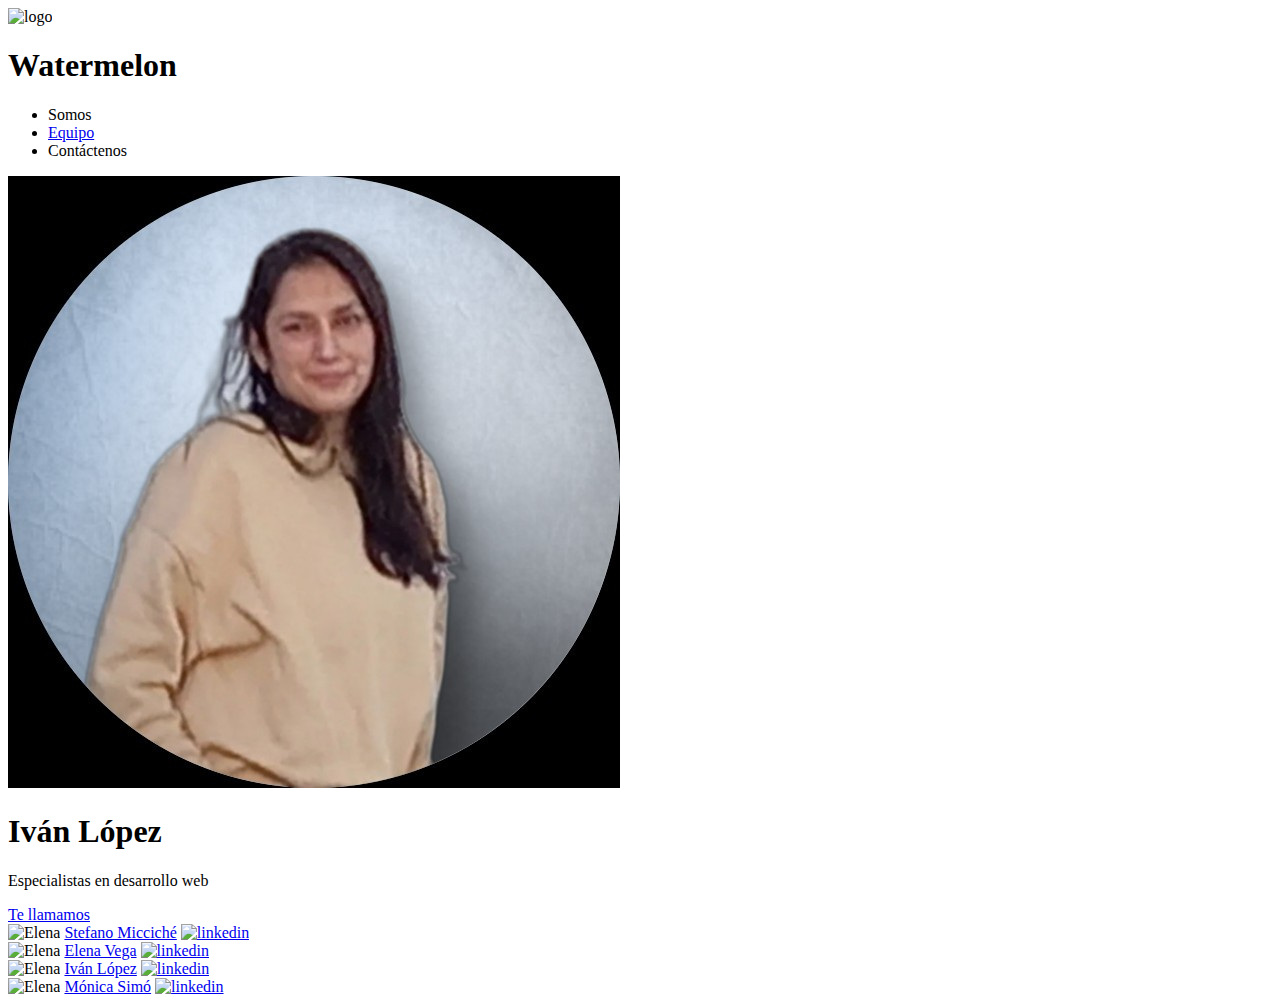
==== Evelyn.html @ 107d4d11 "refactor: images" ====
<!DOCTYPE html>
<link rel="stylesheet" type="text/css" href="style.css">
<link href="https://fonts.googleapis.com/css?family=Bubblegum Sans" rel="stylesheet">
<link rel="icon" type="image/jpg" href="imagenes/logo_cortado-removebg-preview__1__480.png"/>
<html lang="en">
<head>
    <meta charset="UTF-8">
    <meta name="viewport" content="width=device-width, initial-scale=1.0">
    <title>Iván</title>
</head>
<body>
    <section class="mainmenu">
        <img id="logo" src="imagenes/logo_cortado-removebg-preview__1__480.png" alt="logo">
        <h1 class="titulo">Watermelon</h1>
        <ul>
            <li><a> Somos </a></li>
            <li><a id="Equipo" href="index.html"> Equipo </a></li>
            <li><a> Contáctenos </a></li>
        </ul>
    </section>
    <div class="Cuerpo">
        <img id="grupo" src="imagenes/Evelyn.jpg" alt="imagen_proyecto" >
        <section class="texto_cuerpo">
            <h1>Iván López</h1>
            <p>Especialistas en desarrollo web</p>
            <a id="boton" href="enlace.com">Te llamamos</a>
        </section>
    </div>

    
    <div class="Carta">

        <div id="Foto_consultor">
            <img id="Foto" src="imagenes/husky.jpg" alt="Elena">
            <a id="enlacefoto" href="Equipo.html#Stefano">Stefano Micciché</a>
            <a href="https://www.linkedin.com/feed/"> <img class="logolinkedin"  src="imagenes/linkedinlogo.png" alt="linkedin">
            </a> 
        </div>
        <div id="Foto_consultor">
            <img id="Foto" src="imagenes/gatonegro.jpg" alt="Elena">
            <a id="enlacefoto" href="Equipo.html#Elena">Elena Vega</a>
            <a href="https://www.linkedin.com/feed/"> <img class="logolinkedin"  src="imagenes/linkedinlogo.png" alt="linkedin">
            </a> 
        </div>

        <div id="Foto_consultor">
            <img id="Foto" src="imagenes/perrosalchicha.jpg" alt="Elena">
            <a id="enlacefoto" href="Equipo.html#Iván">Iván López</a>
            <a href="https://www.linkedin.com/feed/"> <img class="logolinkedin"  src="imagenes/linkedinlogo.png" alt="linkedin">
            </a>  
        </div>
       
        <div id="Foto_consultor">
            <img id="Foto" src="imagenes/gatopeludo.jpg" alt="Elena">
            <a id="enlacefoto" href="Equipo.html#Mónica">Mónica Simó</a>
            <a href="https://www.linkedin.com/feed/"> <img class="logolinkedin"  src="imagenes/linkedinlogo.png" alt="linkedin">
            </a>        
        </div>
            

    
    </div>
    </ul>
</body>
</html>
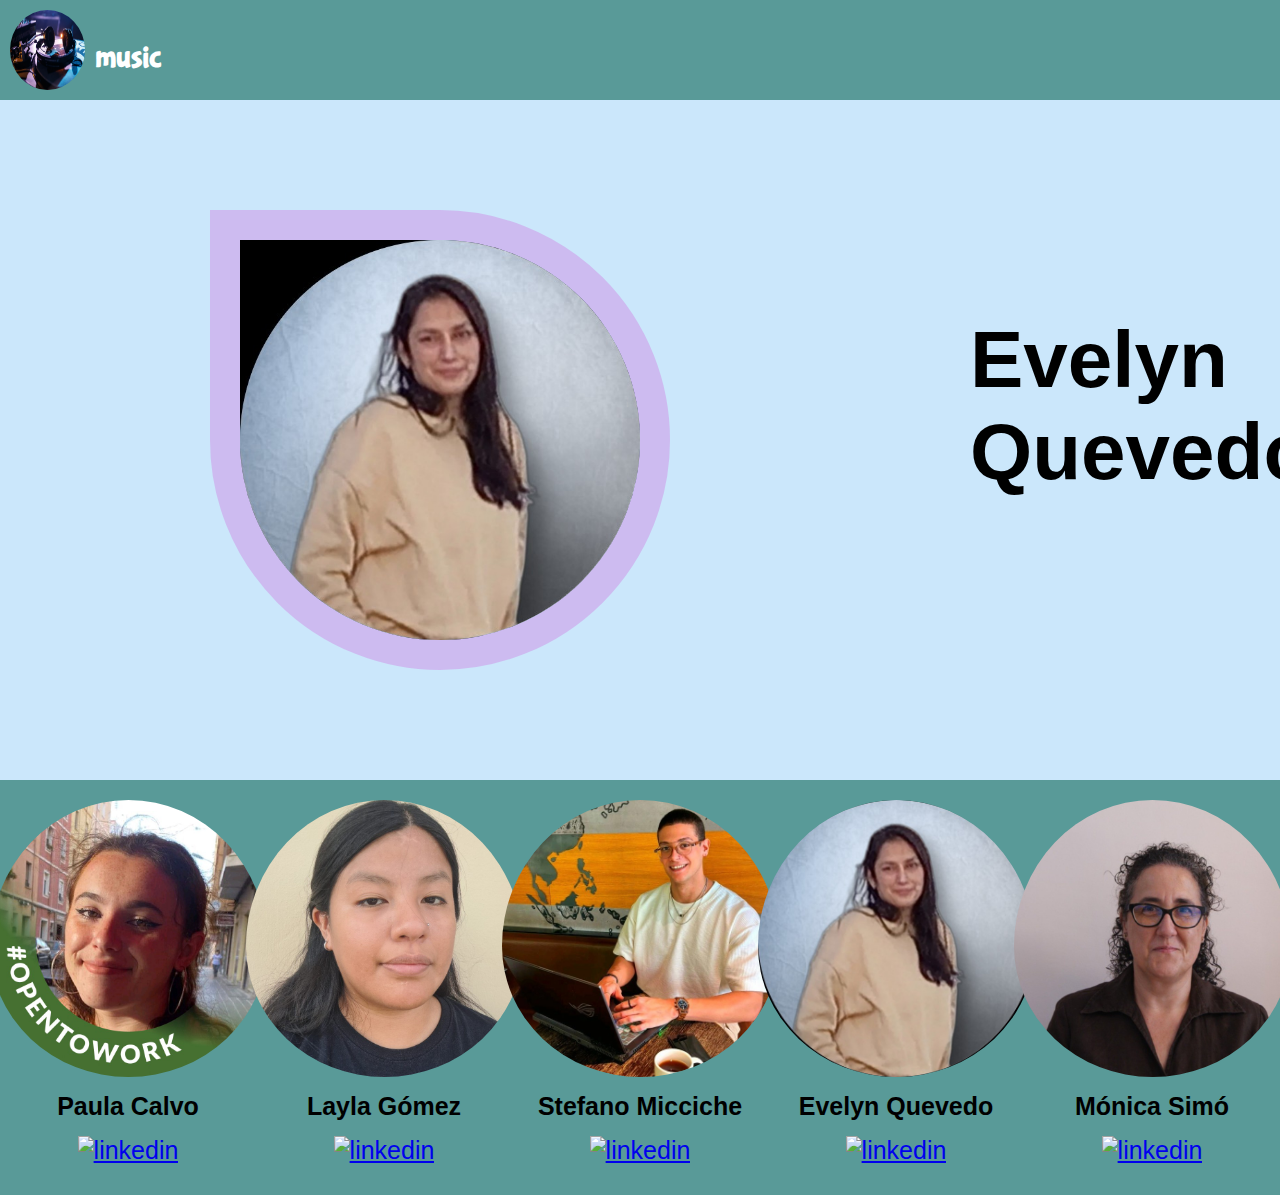
==== commit aea90620: "style, colors, bottons, index" ====
--- a/Evelyn.html
+++ b/Evelyn.html
@@ -6,24 +6,20 @@
 <head>
     <meta charset="UTF-8">
     <meta name="viewport" content="width=device-width, initial-scale=1.0">
-    <title>Iván</title>
+    <title>Evelyn Quevedo</title>
 </head>
 <body>
     <section class="mainmenu">
-        <img id="logo" src="imagenes/logo_cortado-removebg-preview__1__480.png" alt="logo">
-        <h1 class="titulo">Watermelon</h1>
+        <img id="logo" src="imagenes/headphones-6159058_640.jpg" alt="logo">
+        <h1 class="titulo">music</h1>
         <ul>
-            <li><a> Somos </a></li>
-            <li><a id="Equipo" href="index.html"> Equipo </a></li>
-            <li><a> Contáctenos </a></li>
+            <li><a id="Equipo" href="index.html"> Nosotros </a></li>
         </ul>
     </section>
     <div class="Cuerpo">
         <img id="grupo" src="imagenes/Evelyn.jpg" alt="imagen_proyecto" >
         <section class="texto_cuerpo">
-            <h1>Iván López</h1>
-            <p>Especialistas en desarrollo web</p>
-            <a id="boton" href="enlace.com">Te llamamos</a>
+            <h1>Evelyn Quevedo</h1>
         </section>
     </div>
 
@@ -31,34 +27,39 @@
     <div class="Carta">
 
         <div id="Foto_consultor">
-            <img id="Foto" src="imagenes/husky.jpg" alt="Elena">
-            <a id="enlacefoto" href="Equipo.html#Stefano">Stefano Micciché</a>
-            <a href="https://www.linkedin.com/feed/"> <img class="logolinkedin"  src="imagenes/linkedinlogo.png" alt="linkedin">
+            <img id="Foto" src="imagenes/Paula.jpg" alt="Paula">
+            <a id="enlacefoto" href="paula.html">Paula Calvo</a>
+            <a href="https://www.linkedin.com/in/paulacalvogarcia2001/"> <img class="logolinkedin"  src="imagenes/linkedinlogo.png" alt="linkedin">
             </a> 
         </div>
         <div id="Foto_consultor">
-            <img id="Foto" src="imagenes/gatonegro.jpg" alt="Elena">
-            <a id="enlacefoto" href="Equipo.html#Elena">Elena Vega</a>
-            <a href="https://www.linkedin.com/feed/"> <img class="logolinkedin"  src="imagenes/linkedinlogo.png" alt="linkedin">
+            <img id="Foto" src="imagenes/Layla.jpg" alt="Layla">
+            <a id="enlacefoto" href="Layla.html">Layla Gómez</a>
+            <a href="https://www.linkedin.com/in/layla-gomez/"> <img class="logolinkedin"  src="imagenes/linkedinlogo.png" alt="linkedin">
             </a> 
         </div>
 
         <div id="Foto_consultor">
-            <img id="Foto" src="imagenes/perrosalchicha.jpg" alt="Elena">
-            <a id="enlacefoto" href="Equipo.html#Iván">Iván López</a>
-            <a href="https://www.linkedin.com/feed/"> <img class="logolinkedin"  src="imagenes/linkedinlogo.png" alt="linkedin">
+            <img id="Foto" src="imagenes/Stefano.jpg" alt="Stefano">
+            <a id="enlacefoto" href="stefano.html">Stefano Micciche</a>
+            <a href="https://www.linkedin.com/in/stefano-micciche-48949021b/"> <img class="logolinkedin"  src="imagenes/linkedinlogo.png" alt="linkedin">
             </a>  
         </div>
        
         <div id="Foto_consultor">
-            <img id="Foto" src="imagenes/gatopeludo.jpg" alt="Elena">
-            <a id="enlacefoto" href="Equipo.html#Mónica">Mónica Simó</a>
-            <a href="https://www.linkedin.com/feed/"> <img class="logolinkedin"  src="imagenes/linkedinlogo.png" alt="linkedin">
+            <img id="Foto" src="imagenes/Evelyn.jpg" alt="Evelyn">
+            <a id="enlacefoto" href="Evelyn.html">Evelyn Quevedo</a>
+            <a href="https://www.linkedin.com/in/evelyn-quevedo-garrido/"> <img class="logolinkedin"  src="imagenes/linkedinlogo.png" alt="linkedin">
             </a>        
         </div>
             
+        <div id="Foto_consultor">
+            <img id="Foto" src="imagenes/Mónica.jpg" alt="Mónica">
+            <a id="enlacefoto" href="monica.html">Mónica Simó</a>
+            <a href="https://www.linkedin.com/in/m%C3%B3nica-sim%C3%B3/"> <img class="logolinkedin"  src="imagenes/linkedinlogo.png" alt="linkedin">
+            </a>        
+        </div>
 
-    
     </div>
     </ul>
 </body>
--- a/style.css
+++ b/style.css
@@ -0,0 +1,181 @@
+#grupo {
+   width: 400px;
+   border-radius: 50%;
+   border: 30px solid  hsl(293, 63%, 64%,35%);
+   margin: 100px;
+   margin-left: 200px;
+   border-top-left-radius: 0%;
+}
+
+#logo {
+    border-radius: 50%;
+    width: 75px;
+    margin-right: px;
+    padding: 10px;
+  
+}
+
+.mainmenu {
+
+    display: flex;
+    background-color: #599a98;
+    flex-wrap: nowrap;
+    max-height: 100px;
+}
+
+ul {
+    list-style: none;
+    font-size: 25px;
+    color: azure;
+    text-decoration: none;
+    padding-inline: px;
+    flex-direction: row;
+    margin-left: 150px;
+}
+
+li {
+    background-color: hsl(205, 86%, 89%);
+    margin-left: 50px;
+    border-radius: 25px;
+    padding: 15px;
+    float: left;
+    text-decoration: none;
+
+}
+
+li:hover {
+    background-color: hsla(295, 64%, 65%, 0.658);
+    border: 3px; 
+    border-color:  hsla(295, 64%, 65%, 0.658);
+    text-decoration: none;
+}
+
+#Equipo{
+    text-decoration: none;
+    color: black;
+}
+
+.Cuerpo {
+    background-color: hsl(205, 86%, 89%);
+    display: flex;
+    flex-direction: row;
+    padding: 10px;
+    flex-wrap: nowrap;
+    margin: auto;
+    max-width: auto;
+
+
+}
+
+.texto_cuerpo {
+    flex-direction: column-reverse;
+    margin-top: 150px;
+    margin-left: 200px;
+    display: block;
+    font-size: 40px;
+
+}
+
+#boton {
+    background-color: hsl(293, 63%, 64%,35%);
+    text-align: center;
+    border-radius: 25%;
+    padding: 15px;
+    float: left;
+    text-decoration: none;
+    color: azure;
+    margin-left: 150px;
+}
+
+#boton:hover {
+    background-color: #95b39b;
+    text-decoration: none;
+}
+
+#Elena {
+    width: 100px;
+    justify-content: center;
+    flex-direction: row;
+}
+
+.Carta {
+    background-color: #599a98;
+    display: flex;
+    flex-wrap: nowrap;
+    margin-inline-start: auto;
+    position: relative;
+    justify-content: space-around;
+    font-size: 25px;
+    color: azure;
+    text-decoration: none;
+    flex-direction: row;
+    padding-bottom: 10px; 
+}
+#Foto {
+    width: 277px;
+    flex-direction: row;
+    padding-bottom: 15px;
+    border-radius: 50%;
+    
+    justify-content: center;
+
+}
+body {
+    margin: 0;
+    width: 100%;
+    font-family: Helvetica;
+    padding: 0;
+}
+
+
+#Foto_consultor{ 
+        display: flex;
+        flex-direction: column;
+        justify-content: center;
+        align-items: center;
+        margin: 20px;
+        min-width: 200px;
+        text-decoration: none;
+        
+
+}
+
+
+#Foto_consultor:hover{
+    background-color: hsl(205, 86%, 89%);
+    text-align: center;
+    border-top-left-radius: 50%;
+    border-top-right-radius: 50%;
+    border-bottom-left-radius: 25%;
+    border-bottom-right-radius: 25%;
+}
+
+#enlacefoto {
+    text-decoration: none;
+    color: black;    
+    font-weight: bold;
+}
+
+
+.logolinkedin {
+    margin-top: 15px;
+}
+
+.titulo {
+    padding-right: 900px;
+    padding-top: 18px;
+    font-family: "Bubblegum Sans";
+    color: white;
+}
+
+.musica {
+    background-color: hsla(295, 64%, 65%, 0.658);
+    border-radius: 25px;
+    padding: 15px;
+    float: left;
+    text-decoration: none;
+}
+
+.musica a{
+    text-decoration: none;
+}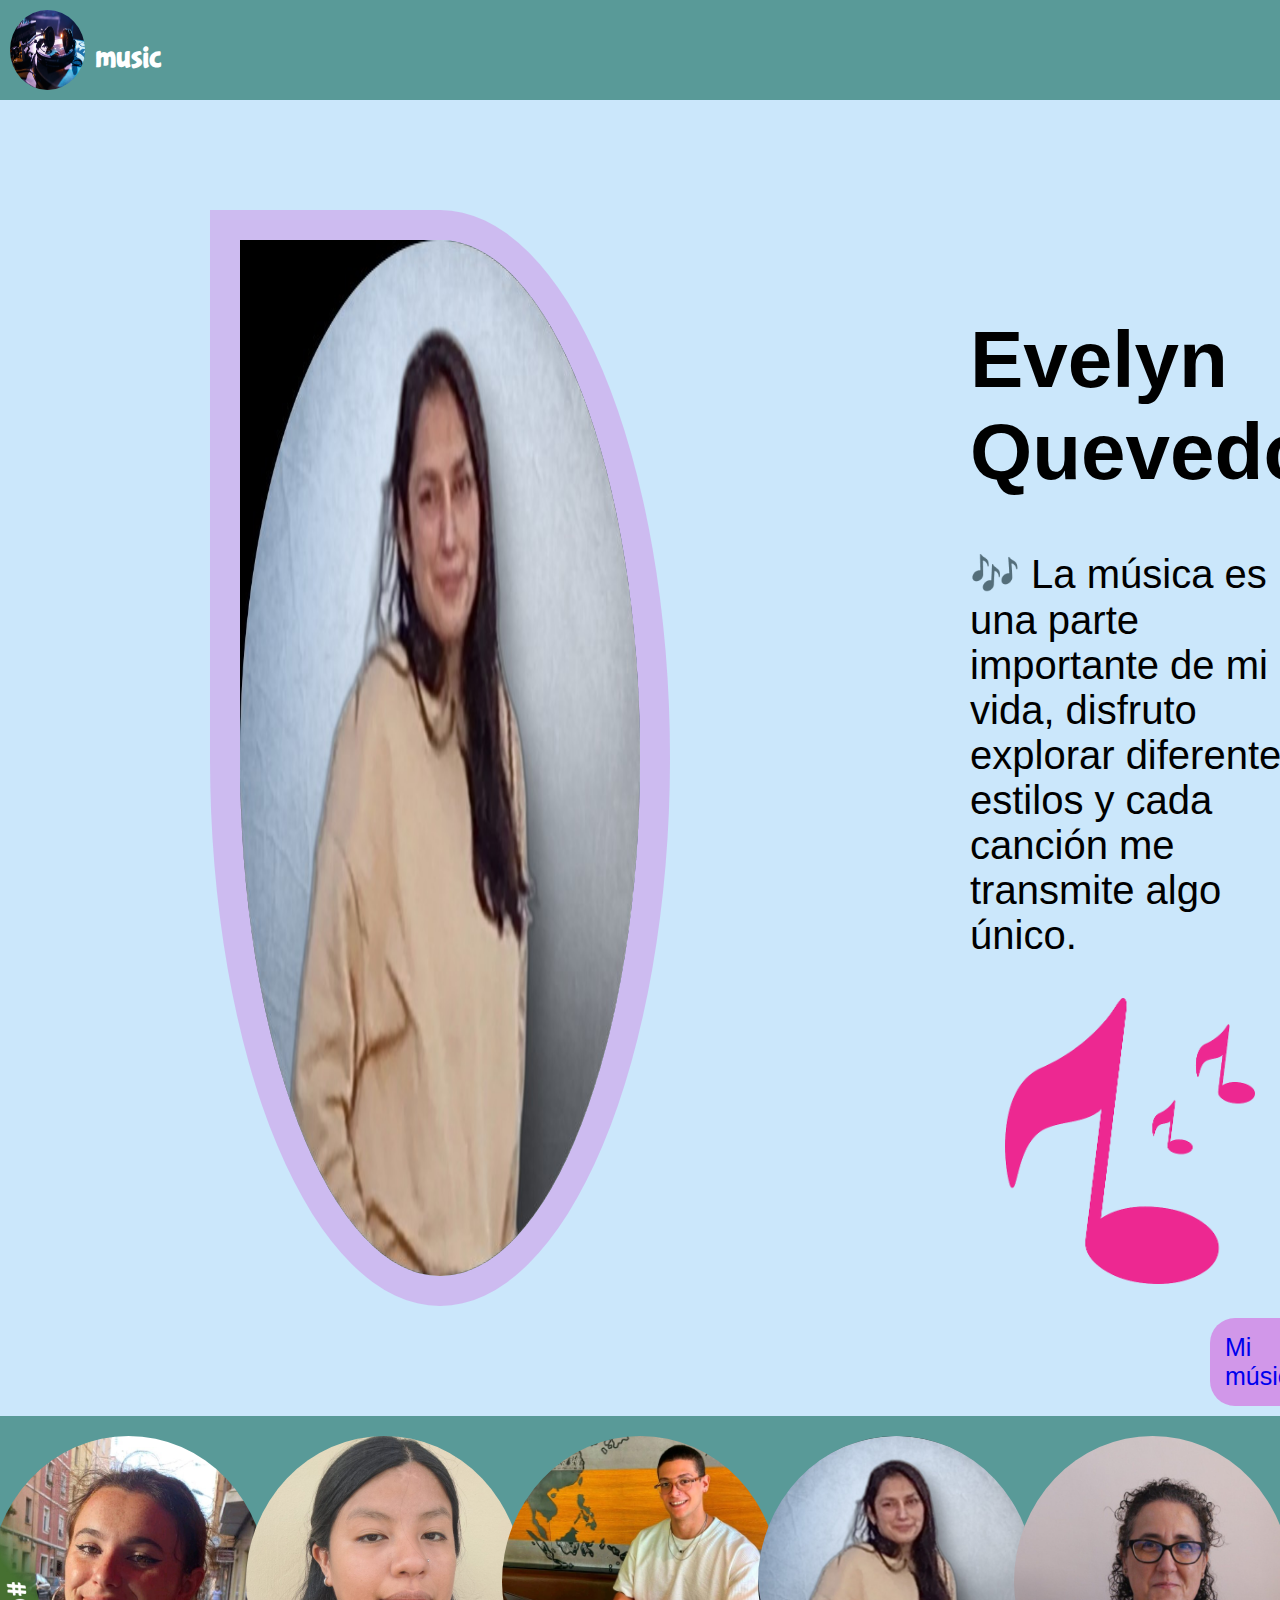
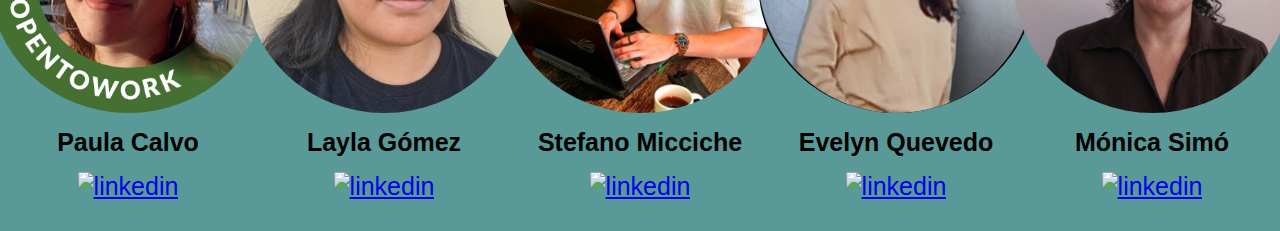
==== commit 7c73f6dd: "refactor:edit porfile-evelyn" ====
--- a/Evelyn.html
+++ b/Evelyn.html
@@ -20,6 +20,15 @@
         <img id="grupo" src="imagenes/Evelyn.jpg" alt="imagen_proyecto" >
         <section class="texto_cuerpo">
             <h1>Evelyn Quevedo</h1>
+            <p> 🎶 La música es una parte importante de mi vida, disfruto explorar diferentes estilos y cada canción me transmite algo único.</p>
+            <div>
+                <img src="imagenes/evelyn-music.png" style="width: 250px; height: auto; border-radius: 25%; margin-left: 10% ;">
+                <ul >
+                    <li class="musica">
+                        <a href="https://youtube.com"> Mi música </a>
+                    </li>
+                </ul>
+            </div>
         </section>
     </div>
 
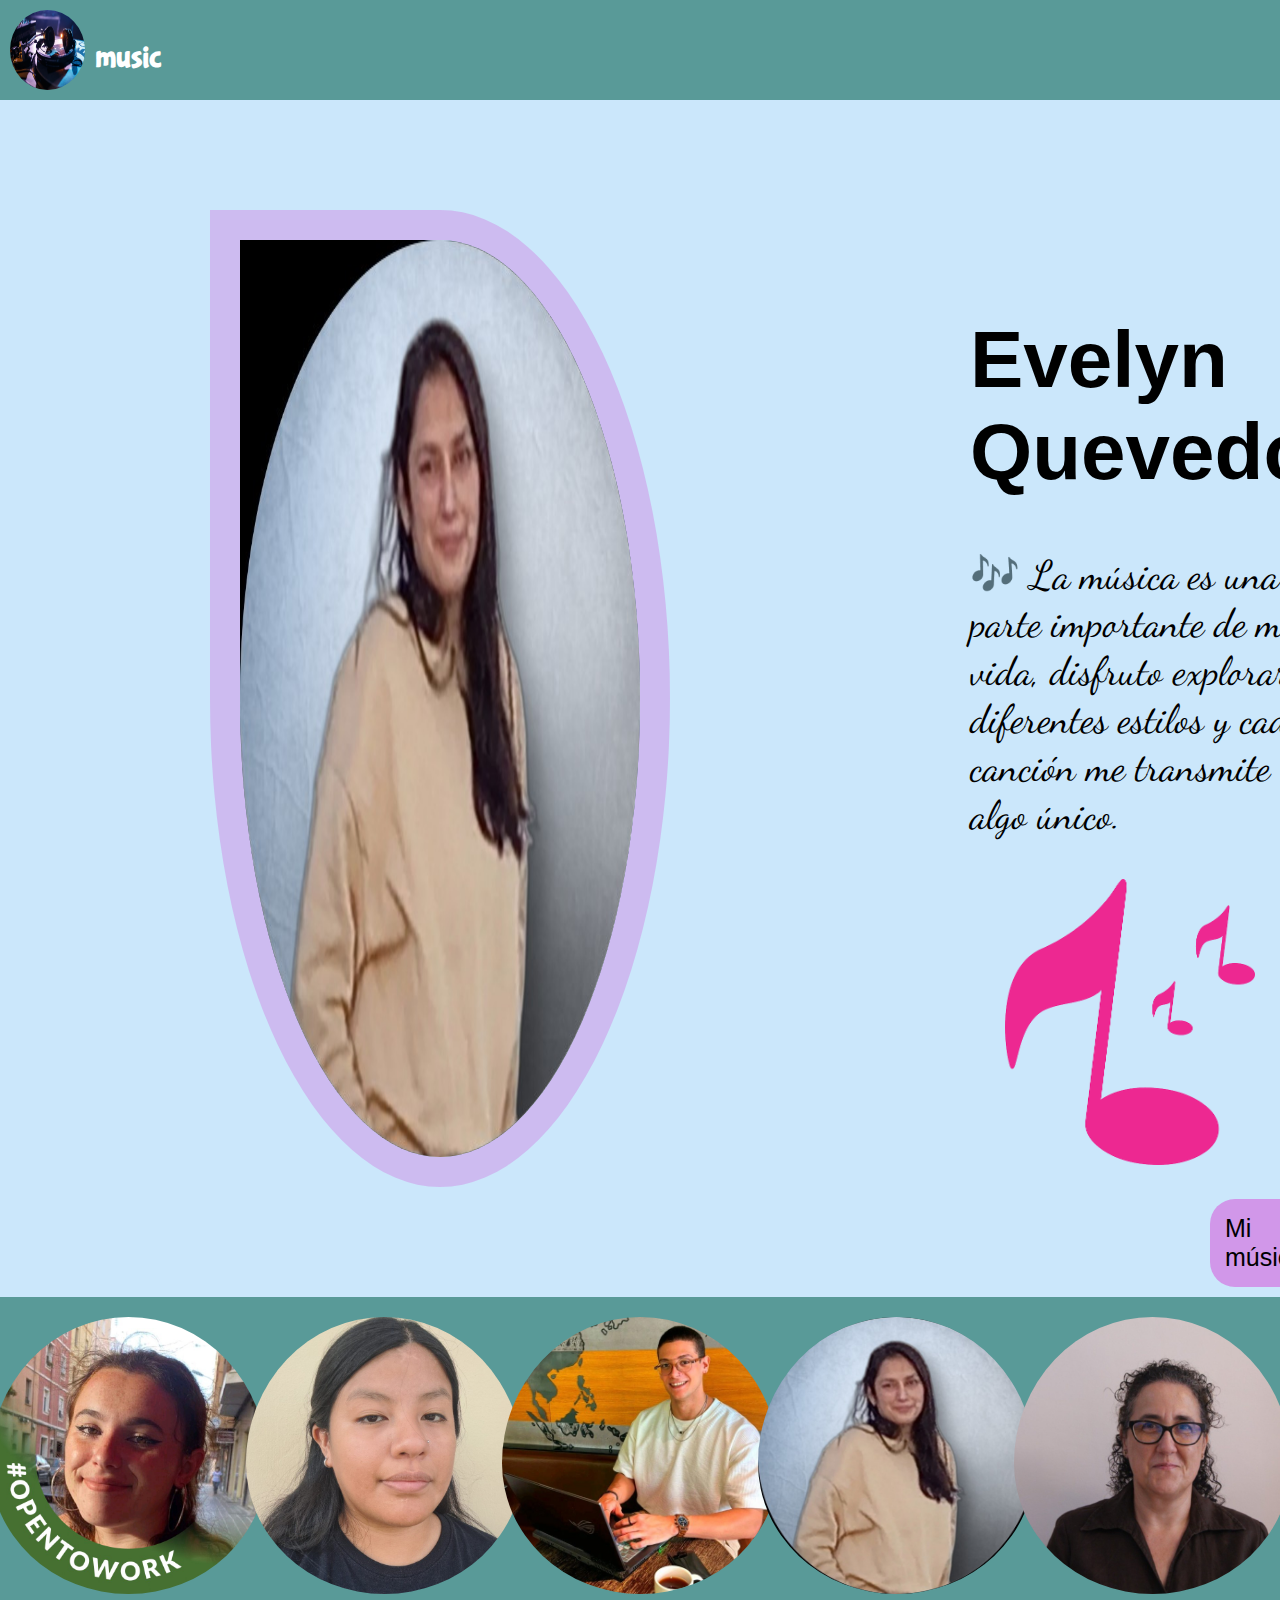
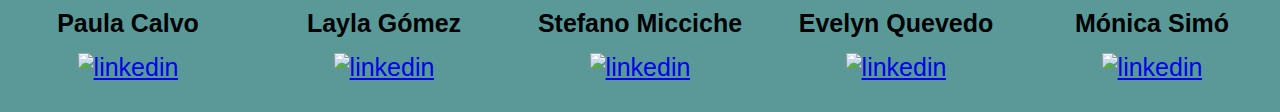
==== commit 3193f2ad: "edit profiles" ====
--- a/Evelyn.html
+++ b/Evelyn.html
@@ -1,9 +1,12 @@
 <!DOCTYPE html>
 <link rel="stylesheet" type="text/css" href="style.css">
 <link href="https://fonts.googleapis.com/css?family=Bubblegum Sans" rel="stylesheet">
-<link rel="icon" type="image/jpg" href="imagenes/logo_cortado-removebg-preview__1__480.png"/>
+<link rel="icon" type="image/jpg" href="imagenes/disco-logo.png"/>
 <html lang="en">
 <head>
+    <link rel="preconnect" href="https://fonts.googleapis.com">
+    <link rel="preconnect" href="https://fonts.gstatic.com" crossorigin>
+    <link href="https://fonts.googleapis.com/css2?family=Dancing+Script:wght@400..700&display=swap" rel="stylesheet">
     <meta charset="UTF-8">
     <meta name="viewport" content="width=device-width, initial-scale=1.0">
     <title>Evelyn Quevedo</title>
--- a/style.css
+++ b/style.css
@@ -1,3 +1,4 @@
+
 #grupo {
    width: 400px;
    border-radius: 50%;
@@ -176,6 +177,23 @@
     text-decoration: none;
 }
 
+
+.dancing-script-font {
+    font-family: "Dancing Script", serif;
+    font-optical-sizing: auto;
+    font-weight: 400;
+    font-style: normal;
+  }
+  
+
 .musica a{
     text-decoration: none;
+    color: black;
+}
+
+p{
+    font-family: "Dancing Script", serif;
+    font-optical-sizing: auto;
+    font-weight: 400;
+    font-style: normal;
 }